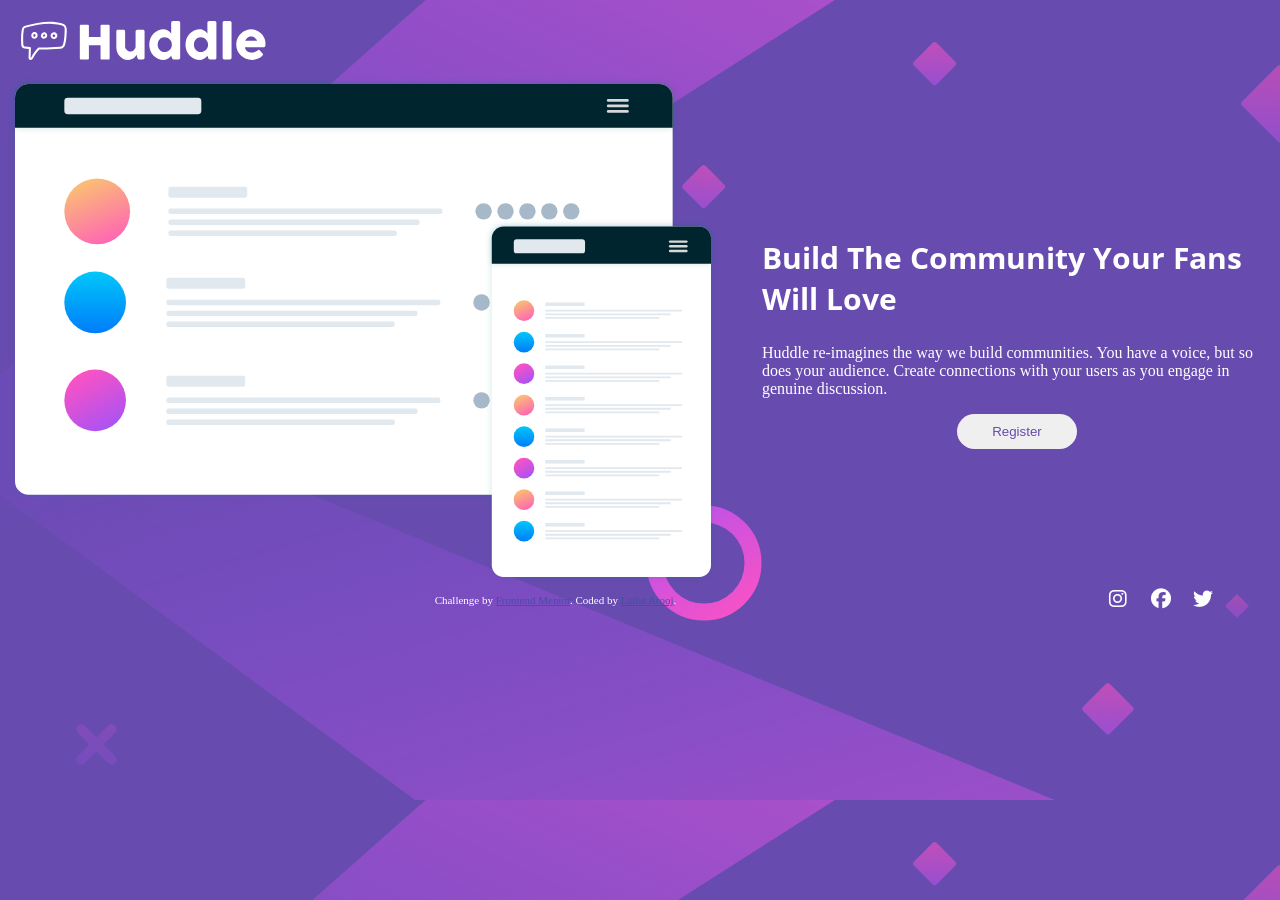
==== huddle-landing-page/huddle-landing-page-with-single-introductory-section-master/index.html @ 1b2ff4f3 "Front end" ====
<!DOCTYPE html>
<html lang="en">
  <head>
    <link rel="preconnect" href="https://fonts.googleapis.com" />
    <link rel="preconnect" href="https://fonts.gstatic.com" crossorigin />
    <link
      href="https://fonts.googleapis.com/css2?family=Open+Sans:ital,wght@0,300..800;1,300..800&display=swap"
      rel="stylesheet"
    />
    <meta charset="UTF-8" />
    <meta name="viewport" content="width=device-width, initial-scale=1.0" />
    <!-- displays site properly based on user's device -->

    <link
      rel="icon"
      type="image/png"
      sizes="32x32"
      href="./images/favicon-32x32.png"
    />

    <title>
      Frontend Mentor | Huddle landing page with single introductory section
    </title>
<link rel="stylesheet" href="https://cdnjs.cloudflare.com/ajax/libs/font-awesome/6.7.2/css/all.min.css" integrity="sha512-Evv84Mr4kqVGRNSgIGL/F/aIDqQb7xQ2vcrdIwxfjThSH8CSR7PBEakCr51Ck+w+/U6swU2Im1vVX0SVk9ABhg==" crossorigin="anonymous" referrerpolicy="no-referrer" />
    <!-- Feel free to remove these styles or customise in your own stylesheet 👍 -->
    <style>
      body {
        background: hsl(257, 40%, 49%);
        background-image: url("./images/bg-desktop.svg");
        color: white;
        font-family: "https://fonts.google.com/specimen/Open+Sans";
        font-weight: 400;
      }

      .layout {
        display: flex;
        align-items: center;
        gap: 45px;
      }

      .attribution {
        font-size: 11px;
        text-align: center;
      }

      .attribution a {
        color: hsl(228, 45%, 44%);
      }

      .btn {
        display: block;
        margin: 0 auto;
        padding-left: 35px;
        padding-right: 35px;
        padding-top: 10px;
        padding-bottom: 10px;
        border: none;
        border-radius: 50px;
        color: hsl(257, 40%, 49%);
      }

      .heading {
        font-family: "Open Sans", sans-serif;
        font-size: 30px;
      }

      .icons {
        width: 30px;
        float: right;
        margin: 6px;
      }

      .icons-formatting {
        padding-right: 43px;
      }
      @media screen and (max-width: 1000px) {
        body {
          background: hsl(257, 40%, 49%);
          background-image: url("./images/bg-mobile.svg");
          color: white;
          font-family: "https://fonts.google.com/specimen/Open+Sans";
          background-repeat: no-repeat;
          /* font-weight: 400; */
        }
        .responsive-text {
          display: inline-block;
          margin-top: 4px;

          margin-right: 30px;
          margin-left: 55px;
        }
        .heading {
          margin: 0;
          font-size: 23px;
          margin-top: 23px;
        }
        .layout {
          display: block;
        }
        .responsive-image {
          margin-top: 27px;
          margin-bottom: 10px;
          width: 76%;
          margin-left: 44px;
          height: 40%;
        }
        .logo {
          width: 118px;
          margin-top: 16px;
          margin-left: 13px;
        }
        .icons-formatting {
          display: flex;
          justify-content: center;
          padding: 0;
          margin: 0;
        }
        .icons {
          display: flex;
          width: 19px;
          margin: 6px;
          margin-top: 16px;
          fill:rgb(146, 130, 130);
        }
        .landing-text {
          font-family: "Open Sans", sans-serif;
          font-size: 16px;
        }
        .btn {
          display: block;
          margin: 0 auto;
          padding-left: 85px;
          padding-right: 85px;
          padding-top: 10px;
          padding-bottom: 10px;
          border: none;
          border-radius: 50px;
          color: hsl(257, 40%, 49%);
         
        }
      }
      .btn:hover{
        background:hsl(300, 69%, 71%);
        color: white;
      }
           

  .fa-brands{
  font-size: 20px;
  color: white;
   }
  .fa-brands:hover{
 color: hsl(300, 69%, 71%);
   }
    </style>
  </head>

  <body>
    <div class="logo">
      <img
        class="logo"
        src="/huddle-landing-page/huddle-landing-page-with-single-introductory-section-master/images/logo.svg"
        alt="logo"
      />
    </div>

    <div class="image layout">
      <img
        src="./images/illustration-mockups.svg"
        alt=""
        class="responsive-image"
      />

      <div class="responsive-text">
        <h2 class="heading">Build The Community Your Fans Will Love</h2>
        <p class="landing-text">
          Huddle re-imagines the way we build communities. You have a voice, but
          so does your audience. Create connections with your users as you
          engage in genuine discussion.
        </p>
        <button class="btn">Register</button>
      </div>
    </div>

    <div class="icons-formatting">
      
    <i class=" icons fa-brands fa-twitter" ></i>
     <i class=" icons fa-brands fa-facebook" ></i>
      <i class=" icons fa-brands fa-instagram" ></i>
      
    </div>
    <footer>
      <p class="attribution">
        Challenge by
        <a href="https://www.frontendmentor.io?ref=challenge" target="_blank"
          >Frontend Mentor</a
        >. Coded by <a href="#">Laiba Arooj</a>.
      </p>
    </footer>
  </body>
</html>
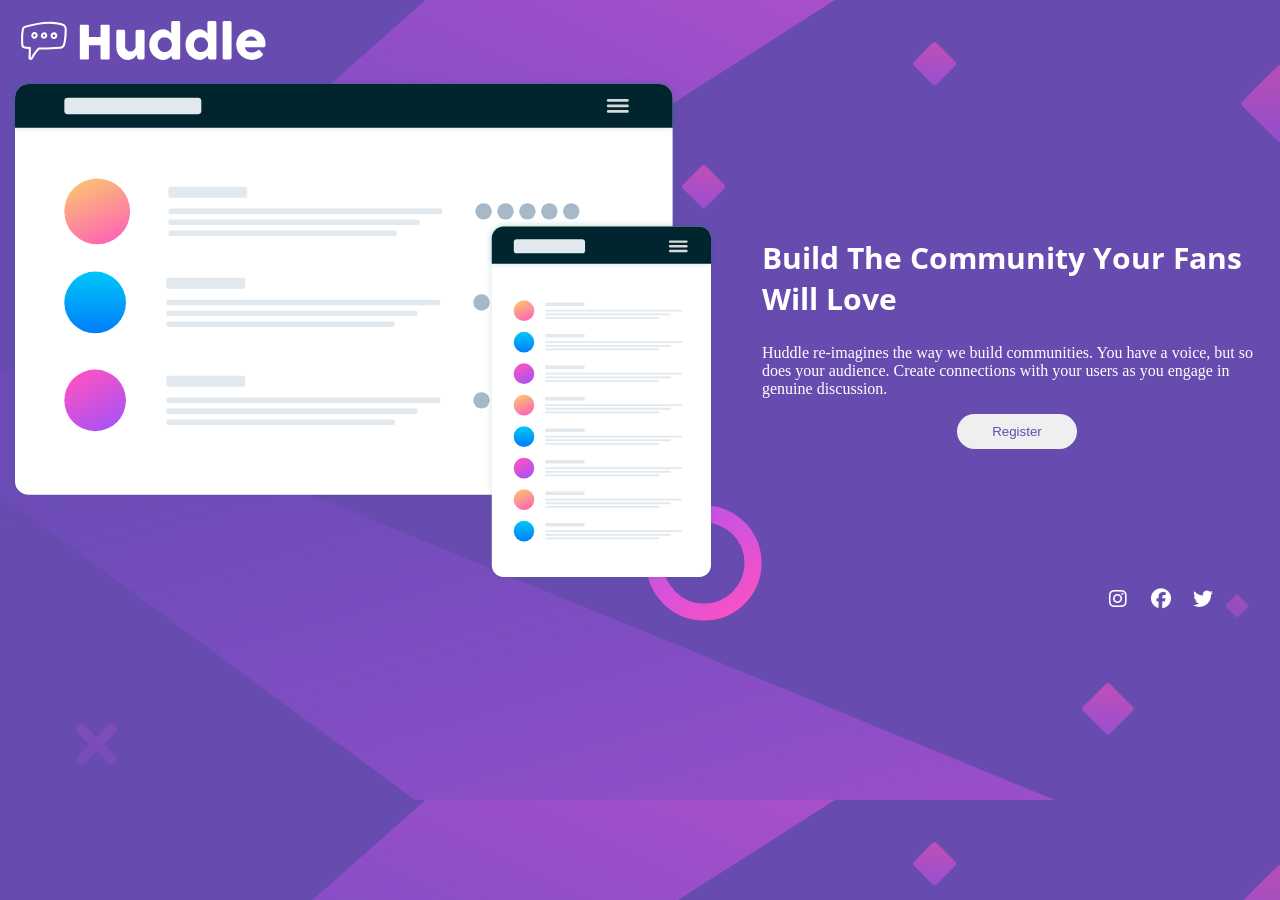
==== commit 1664a6d3: "removed some extra code" ====
--- a/huddle-landing-page/huddle-landing-page-with-single-introductory-section-master/index.html
+++ b/huddle-landing-page/huddle-landing-page-with-single-introductory-section-master/index.html
@@ -9,8 +9,7 @@
     />
     <meta charset="UTF-8" />
     <meta name="viewport" content="width=device-width, initial-scale=1.0" />
-    <!-- displays site properly based on user's device -->
-
+    
     <link
       rel="icon"
       type="image/png"
@@ -19,10 +18,10 @@
     />
 
     <title>
-      Frontend Mentor | Huddle landing page with single introductory section
+     Huddle landing page with single introductory section
     </title>
 <link rel="stylesheet" href="https://cdnjs.cloudflare.com/ajax/libs/font-awesome/6.7.2/css/all.min.css" integrity="sha512-Evv84Mr4kqVGRNSgIGL/F/aIDqQb7xQ2vcrdIwxfjThSH8CSR7PBEakCr51Ck+w+/U6swU2Im1vVX0SVk9ABhg==" crossorigin="anonymous" referrerpolicy="no-referrer" />
-    <!-- Feel free to remove these styles or customise in your own stylesheet 👍 -->
+   
     <style>
       body {
         background: hsl(257, 40%, 49%);
@@ -189,13 +188,6 @@
       <i class=" icons fa-brands fa-instagram" ></i>
       
     </div>
-    <footer>
-      <p class="attribution">
-        Challenge by
-        <a href="https://www.frontendmentor.io?ref=challenge" target="_blank"
-          >Frontend Mentor</a
-        >. Coded by <a href="#">Laiba Arooj</a>.
-      </p>
-    </footer>
+    
   </body>
 </html>
